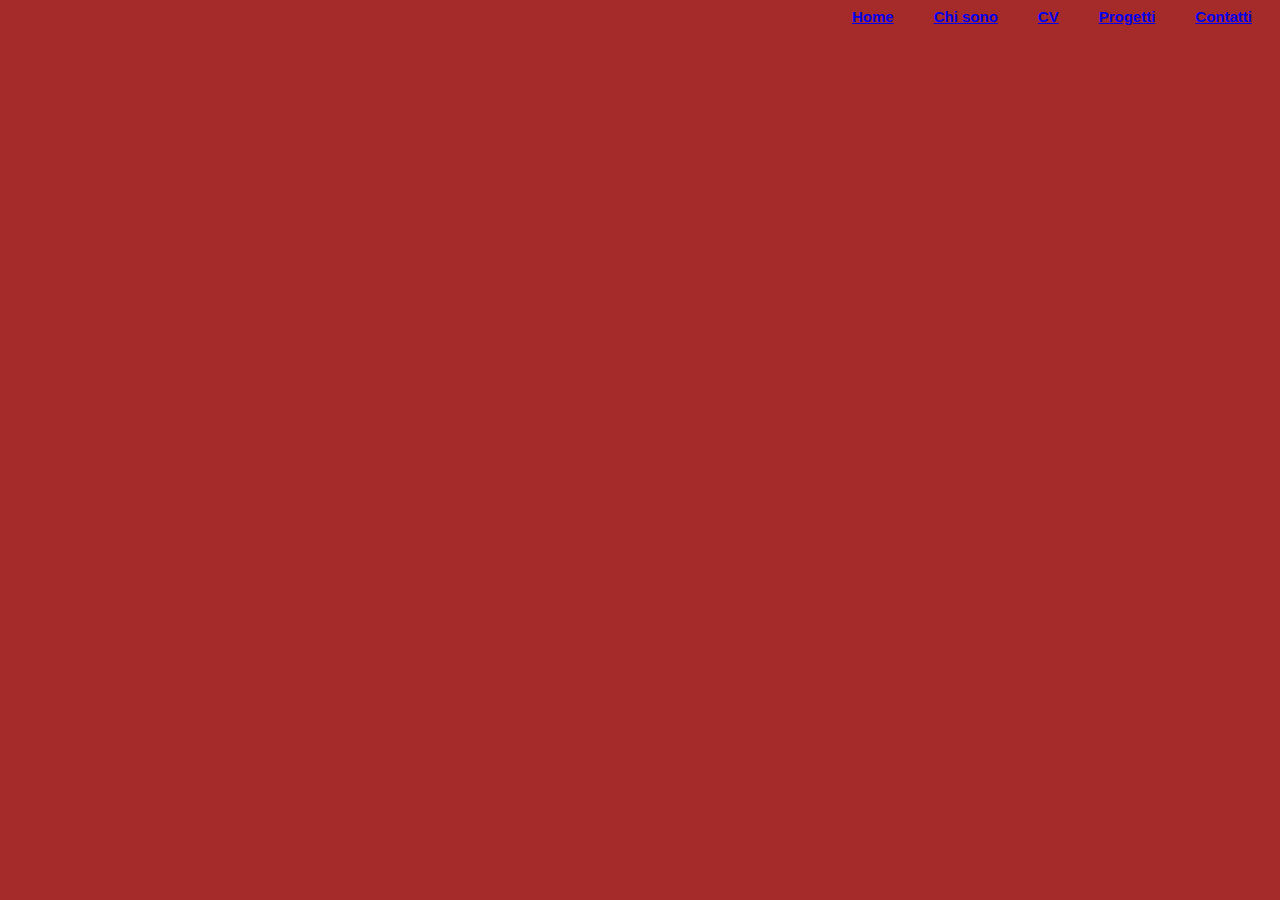
==== chisono.html @ 715afe1f "creazione file html e css" ====
<!DOCTYPE html>
<html lang="en">
<head>
    <meta charset="UTF-8">
    <meta name="viewport" content="width=device-width, initial-scale=1.0">
    <link rel="stylesheet" href="/assets/css/chisono.css">
    <title>Chi sono</title>
</head>
<body>
    <div class="navbar">
        <div class="informazioni">
            <div class="home"><a href="index.html">Home</a></div>
            <div class="chisono"><a href="chisono.html">Chi sono</a></div>
            <div class="CV"><a href="cv.html">CV</a></div>
            <div class="progetti"><a href="progetti.html">Progetti</a></div>
            <div class="contatti"><a href="contatti.html">Contatti</a></div>
        </div>
    </div>
</body>
</html>
---- assets/css/chisono.css ----
body{
    background-color: brown;
}

.navbar{
    display: flex;
    justify-content: right;
    font-family: Arial, Helvetica, sans-serif;
    font-size:15px;
    font-weight: bold;

}


.informazioni{
    color: blueviolet;
    display: flex;
    justify-content: right;
    margin-right: 20px;
    
}

.home, .chisono, .CV, .progetti{
    margin-right: 40px;
}
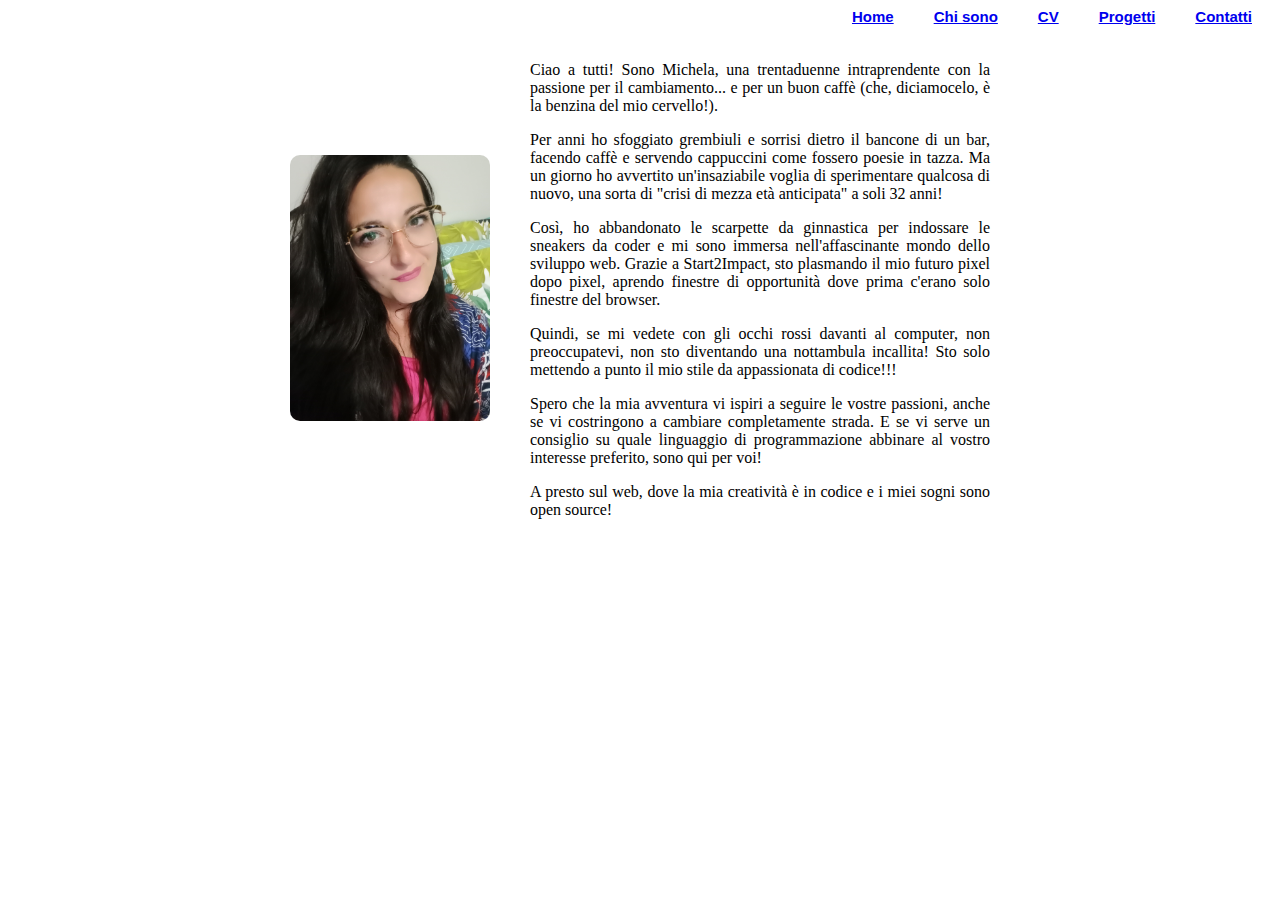
==== commit bba438e9: "aggiunta presentazione" ====
--- a/chisono.html
+++ b/chisono.html
@@ -16,5 +16,27 @@
             <div class="contatti"><a href="contatti.html">Contatti</a></div>
         </div>
     </div>
+
+    <main> 
+        <div class="contenitore-immagine">
+            <img class="immagine" src="/assets/img/michela.jpg">
+        </div>
+
+        <div class="aboutme">
+            <p>Ciao a tutti! Sono Michela, una trentaduenne intraprendente con la passione per il cambiamento... e per un buon caffè (che, diciamocelo, è la benzina del mio cervello!).</p>
+
+            <p>Per anni ho sfoggiato grembiuli e sorrisi dietro il bancone di un bar, facendo caffè e servendo cappuccini come fossero poesie in tazza. Ma un giorno ho avvertito un'insaziabile voglia di sperimentare qualcosa di nuovo, una sorta di "crisi di mezza età anticipata" a soli 32 anni!</p>
+
+            <p>Così, ho abbandonato le scarpette da ginnastica per indossare le sneakers da coder e mi sono immersa nell'affascinante mondo dello sviluppo web. Grazie a Start2Impact, sto plasmando il mio futuro pixel dopo pixel, aprendo finestre di opportunità dove prima c'erano solo finestre del browser.</p>
+
+            <p>Quindi, se mi vedete con gli occhi rossi davanti al computer, non preoccupatevi, non sto diventando una nottambula incallita! Sto solo mettendo a punto il mio stile da appassionata di codice!!!</p>
+
+            <p>Spero che la mia avventura vi ispiri a seguire le vostre passioni, anche se vi costringono a cambiare completamente strada. E se vi serve un consiglio su quale linguaggio di programmazione abbinare al vostro interesse preferito, sono qui per voi!</p>
+
+            <p>A presto sul web, dove la mia creatività è in codice e i miei sogni sono open source!</p>
+        </div>
+        
+        
+    </main>
 </body>
 </html>--- a/assets/css/chisono.css
+++ b/assets/css/chisono.css
@@ -1,5 +1,5 @@
 body{
-    background-color: brown;
+    background-color: white;
 }
 
 .navbar{
@@ -22,4 +22,29 @@
 
 .home, .chisono, .CV, .progetti{
     margin-right: 40px;
-}+}
+
+main{
+    display: flex;
+    align-items: center;
+    max-width: 700px;
+    margin: auto;
+    margin-top: 20px;
+}
+
+
+.immagine{
+    width: 200px;
+    margin-right: 20px;
+    border-radius: 10px;
+    margin-left: 0;
+}
+
+.aboutme{
+    text-align: justify;
+    margin-left: 20px;
+    
+}
+
+
+
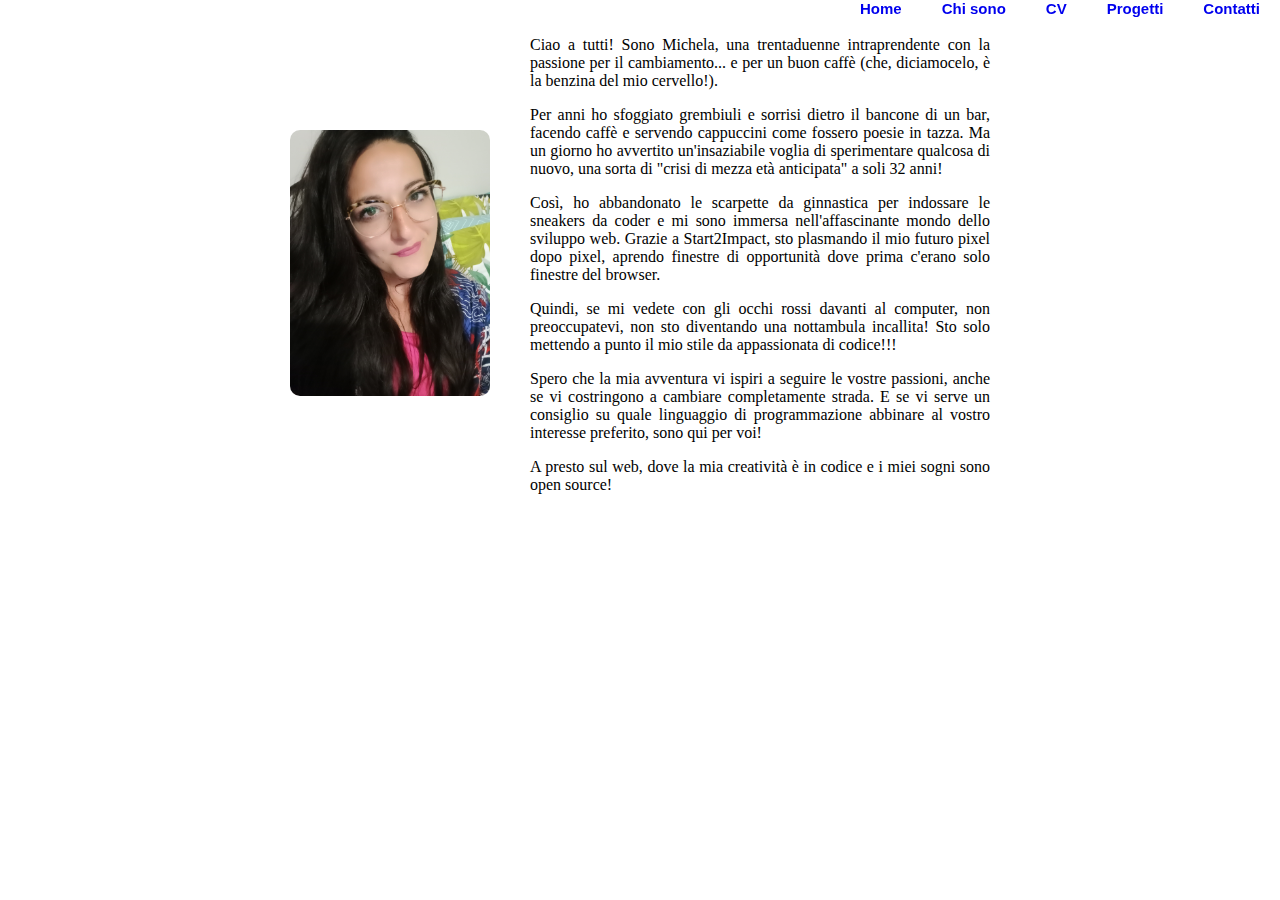
==== commit cf0bd572: "open graph" ====
--- a/chisono.html
+++ b/chisono.html
@@ -5,6 +5,15 @@
     <meta name="viewport" content="width=device-width, initial-scale=1.0">
     <link rel="stylesheet" href="/assets/css/chisono.css">
     <title>Chi sono</title>
+        <meta property="og:title" content="Chi sono" />
+        <meta property="og:type" content="profile" />
+        <meta property="og:url" content="https://www.MichelaBallone.it/chisono.html" />
+        <meta property="og:image" content="https://www.MichelaBallone.it/assets/img/michela.jpg" />
+
+        <meta property="og:profile:first_name" content="Michela" />
+        <meta property="og:profile:last_name" content="Ballone" />
+        <meta property="og:profile:username" content="MichelaBallone" />
+        <meta property="og:profile:gender" content="female" />
 </head>
 <body>
     <div class="navbar">
--- a/assets/css/chisono.css
+++ b/assets/css/chisono.css
@@ -1,5 +1,17 @@
 body{
     background-color: white;
+}
+
+a, a:visited, a:hover, a:active{
+    text-decoration: none;
+}
+
+main{
+    display: flex;
+    align-items: center;
+    max-width: 700px;
+    margin: auto;
+    margin-top: 20px;
 }
 
 .navbar{
@@ -8,6 +20,10 @@
     font-family: Arial, Helvetica, sans-serif;
     font-size:15px;
     font-weight: bold;
+    position: fixed;
+    top: 0;
+    right: 0;
+    left: 0;
 
 }
 
@@ -24,13 +40,6 @@
     margin-right: 40px;
 }
 
-main{
-    display: flex;
-    align-items: center;
-    max-width: 700px;
-    margin: auto;
-    margin-top: 20px;
-}
 
 
 .immagine{
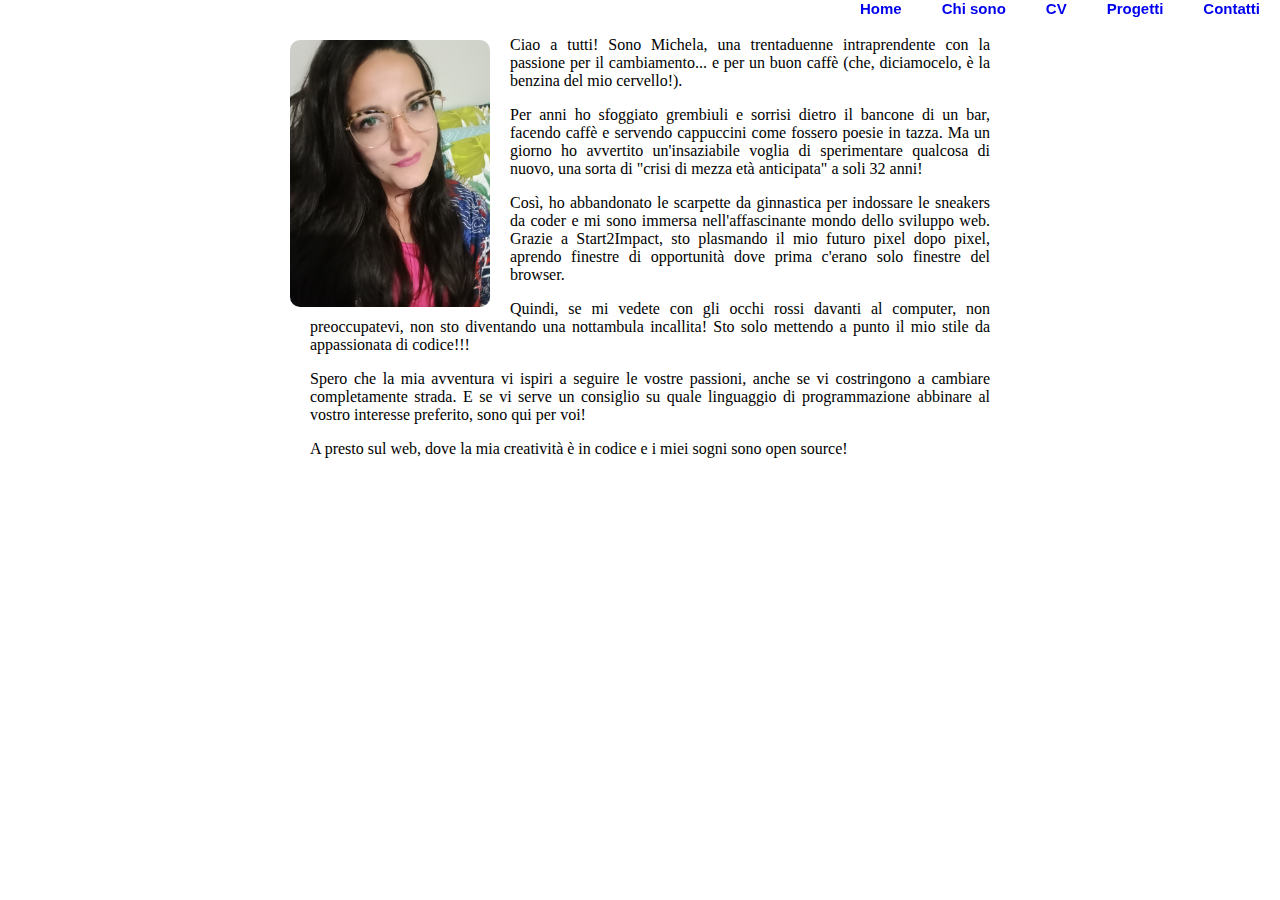
==== commit a10b4578: "telefono" ====
--- a/chisono.html
+++ b/chisono.html
@@ -29,9 +29,7 @@
     <main> 
         <div class="contenitore-immagine">
             <img class="immagine" src="/assets/img/michela.jpg">
-        </div>
-
-        <div class="aboutme">
+    
             <p>Ciao a tutti! Sono Michela, una trentaduenne intraprendente con la passione per il cambiamento... e per un buon caffè (che, diciamocelo, è la benzina del mio cervello!).</p>
 
             <p>Per anni ho sfoggiato grembiuli e sorrisi dietro il bancone di un bar, facendo caffè e servendo cappuccini come fossero poesie in tazza. Ma un giorno ho avvertito un'insaziabile voglia di sperimentare qualcosa di nuovo, una sorta di "crisi di mezza età anticipata" a soli 32 anni!</p>
--- a/assets/css/chisono.css
+++ b/assets/css/chisono.css
@@ -46,14 +46,41 @@
     width: 200px;
     margin-right: 20px;
     border-radius: 10px;
+    margin-top: 20px;
     margin-left: 0;
+    float: left;
 }
 
-.aboutme{
+p{
     text-align: justify;
     margin-left: 20px;
-    
 }
 
 
 
+@media screen and (max-width: 600px) {
+    main{
+        display: flex;
+        align-items: flex-start;
+        max-width: 700px;
+        margin: auto;
+        margin-top: 20px;
+    }
+
+    .immagine{
+        margin-top: 20px;
+        width: 50%;
+    }
+
+    .informazioni{
+        position: relative;
+        margin-left: 70px;
+    }
+
+    .navbar {
+        position: relative;
+        left:-21%;
+        justify-content:unset;
+    }
+
+}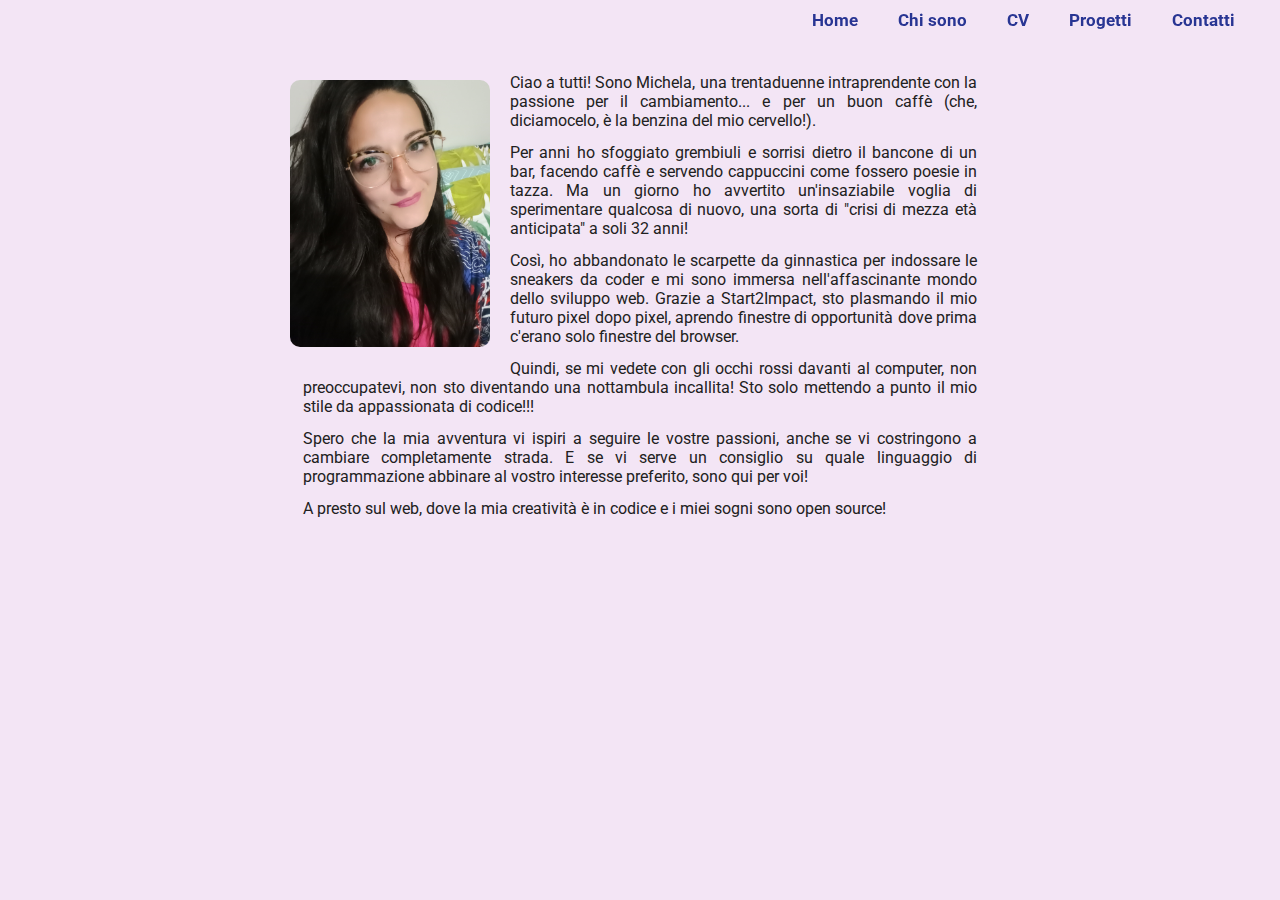
==== commit 12ddafd3: "palette finale" ====
--- a/chisono.html
+++ b/chisono.html
@@ -3,6 +3,9 @@
 <head>
     <meta charset="UTF-8">
     <meta name="viewport" content="width=device-width, initial-scale=1.0">
+    <link rel="preconnect" href="https://fonts.googleapis.com">
+    <link rel="preconnect" href="https://fonts.gstatic.com" crossorigin>
+    <link href="https://fonts.googleapis.com/css2?family=Roboto:ital,wght@0,100;0,300;0,400;0,500;0,700;0,900;1,100;1,300;1,400;1,500;1,700;1,900&display=swap" rel="stylesheet">
     <link rel="stylesheet" href="/assets/css/chisono.css">
     <title>Chi sono</title>
         <meta property="og:title" content="Chi sono" />
--- a/assets/css/chisono.css
+++ b/assets/css/chisono.css
@@ -1,9 +1,5 @@
 body{
-    background-color: white;
-}
-
-a, a:visited, a:hover, a:active{
-    text-decoration: none;
+   background-color: #F3E5F5;
 }
 
 main{
@@ -14,22 +10,32 @@
     margin-top: 20px;
 }
 
+a, a:visited, a:active{
+    text-decoration: none;
+    color: #283593;
+}
+
+a:hover{
+    color: #F5C000;
+}
+
+
 .navbar{
     display: flex;
     justify-content: right;
-    font-family: Arial, Helvetica, sans-serif;
-    font-size:15px;
-    font-weight: bold;
+    font-family: "Roboto";
+    font-size:17px;
+    font-weight: bold ;
     position: fixed;
     top: 0;
     right: 0;
     left: 0;
-
+    margin-top: 10px;
+    margin-right: 25px;
 }
 
 
 .informazioni{
-    color: blueviolet;
     display: flex;
     justify-content: right;
     margin-right: 20px;
@@ -40,20 +46,28 @@
     margin-right: 40px;
 }
 
+.contenitore-immagine{
+    margin-top: 40px;
+}
 
 
 .immagine{
     width: 200px;
+    margin-top: 20px;
     margin-right: 20px;
+    margin-bottom: 20px;
     border-radius: 10px;
-    margin-top: 20px;
     margin-left: 0;
     float: left;
 }
 
 p{
+    color: #212121;
+    font-family: "Roboto";
     text-align: justify;
-    margin-left: 20px;
+    margin-top: 50px;
+    margin: 13px;
+
 }
 
 
@@ -67,6 +81,10 @@
         margin-top: 20px;
     }
 
+    .contenitore-immagine{
+        max-width: 90%;
+    }
+
     .immagine{
         margin-top: 20px;
         width: 50%;
@@ -78,9 +96,10 @@
     }
 
     .navbar {
-        position: relative;
-        left:-21%;
-        justify-content:unset;
+        max-width: 80%;
     }
 
+    .home, .chisono, .CV, .progetti, .contatti {
+        margin-right:10px;
+    }
 }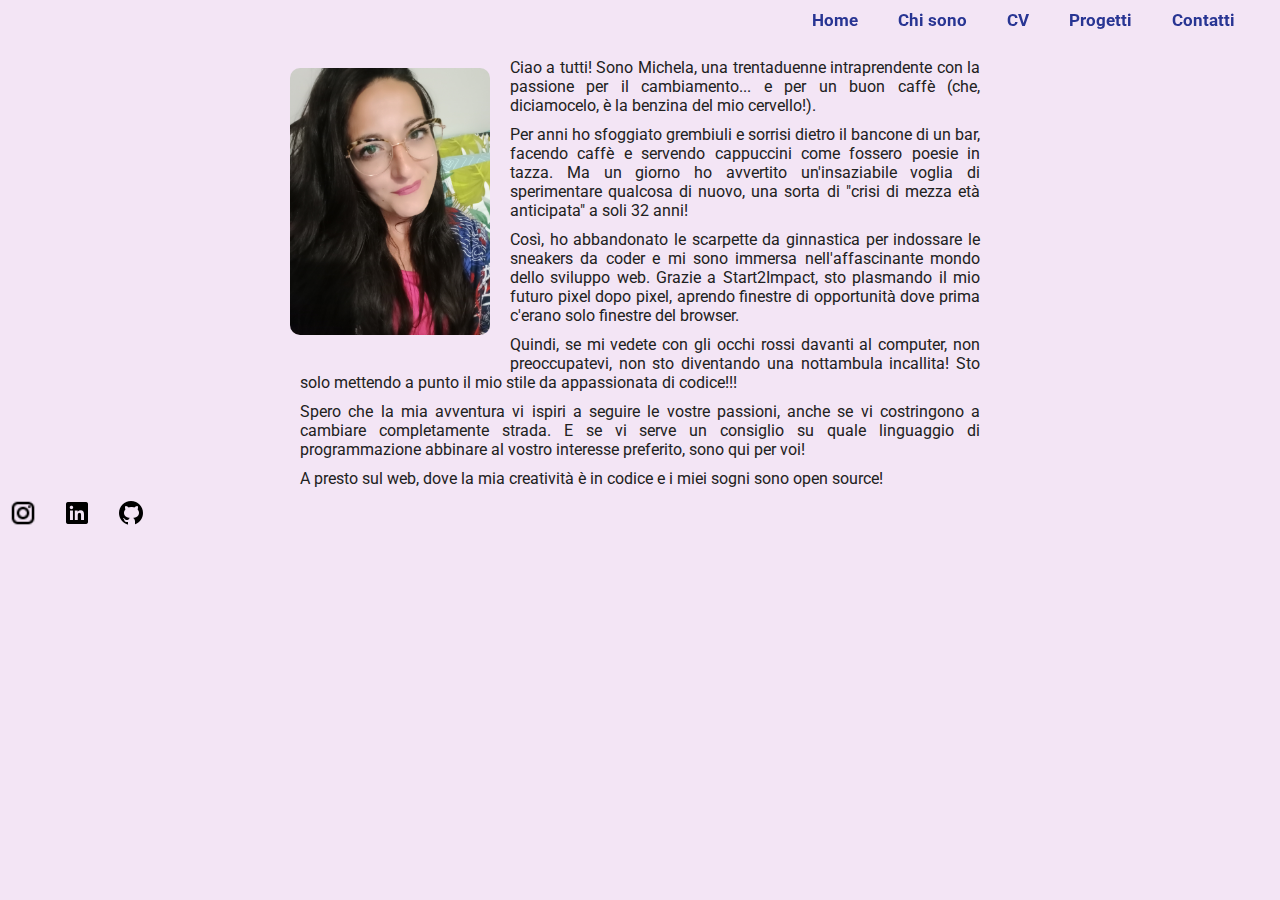
==== commit 761ce779: "icone" ====
--- a/chisono.html
+++ b/chisono.html
@@ -48,5 +48,11 @@
         
         
     </main>
+
+    <div class="icone-social">
+        <a href="https://www.instagram.com/ballonemichela/"><img class="social" src="/assets/img/iconainstagram.png" alt="Instagram"></a>
+        <a href="https://www.linkedin.com/in/michela-ballone-118220221/"><img class="social" src="/assets/img/iconalinkedin.png" alt="Linkedin"></a>
+        <a href="https://github.com/micela91"><img class="social" src="/assets/img/iconagithub.png" alt="Github"></a>
+    </div>
 </body>
 </html>--- a/assets/css/chisono.css
+++ b/assets/css/chisono.css
@@ -7,7 +7,6 @@
     align-items: center;
     max-width: 700px;
     margin: auto;
-    margin-top: 20px;
 }
 
 a, a:visited, a:active{
@@ -50,6 +49,11 @@
     margin-top: 40px;
 }
 
+.social{
+    width: 30px;
+    margin-right: 20px;
+}
+
 
 .immagine{
     width: 200px;
@@ -66,7 +70,7 @@
     font-family: "Roboto";
     text-align: justify;
     margin-top: 50px;
-    margin: 13px;
+    margin: 10px;
 
 }
 
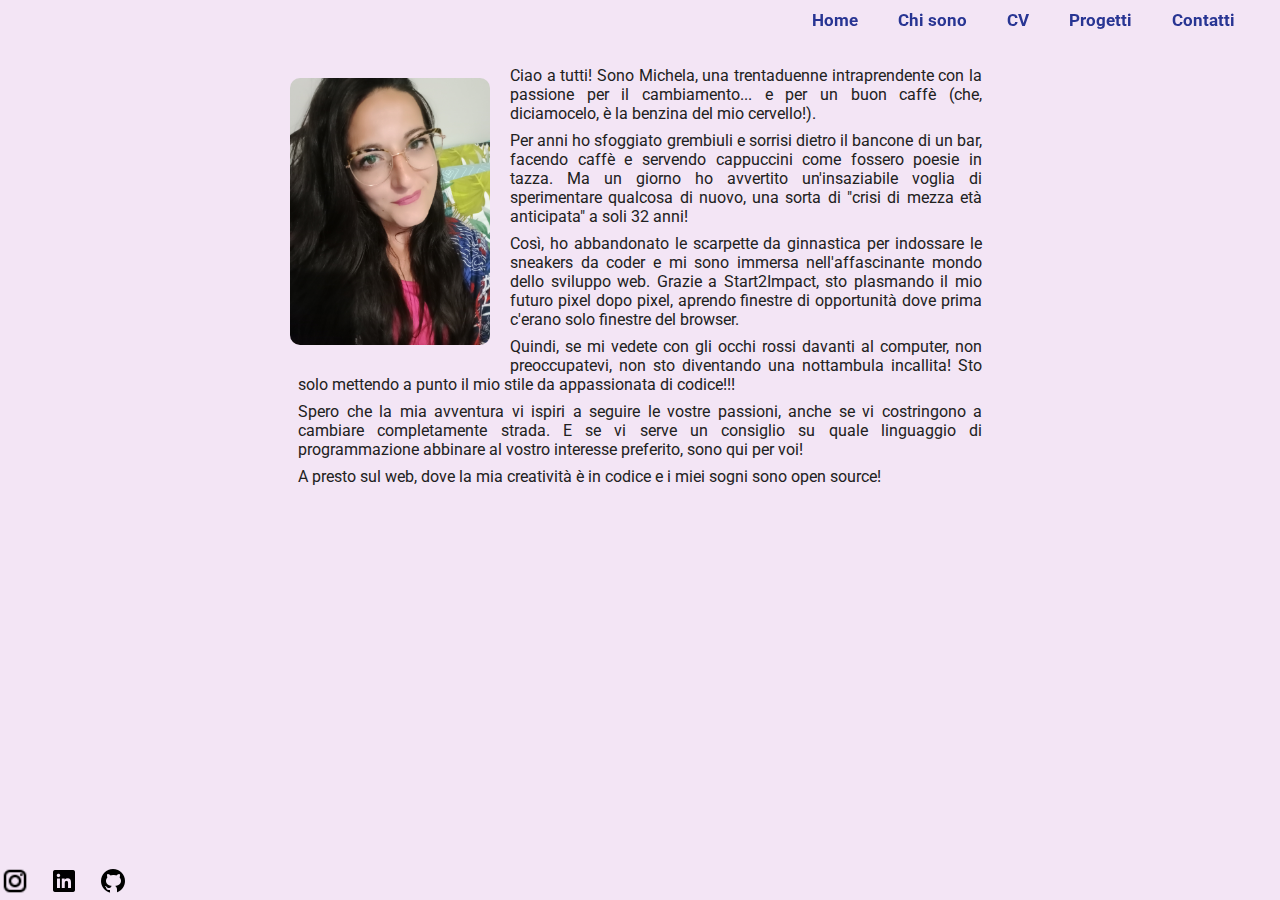
==== commit 97442899: "modifiche finali" ====
--- a/chisono.html
+++ b/chisono.html
@@ -1,58 +1,56 @@
 <!DOCTYPE html>
 <html lang="en">
-<head>
-    <meta charset="UTF-8">
-    <meta name="viewport" content="width=device-width, initial-scale=1.0">
-    <link rel="preconnect" href="https://fonts.googleapis.com">
-    <link rel="preconnect" href="https://fonts.gstatic.com" crossorigin>
-    <link href="https://fonts.googleapis.com/css2?family=Roboto:ital,wght@0,100;0,300;0,400;0,500;0,700;0,900;1,100;1,300;1,400;1,500;1,700;1,900&display=swap" rel="stylesheet">
-    <link rel="stylesheet" href="/assets/css/chisono.css">
-    <title>Chi sono</title>
-        <meta property="og:title" content="Chi sono" />
-        <meta property="og:type" content="profile" />
-        <meta property="og:url" content="https://www.MichelaBallone.it/chisono.html" />
-        <meta property="og:image" content="https://www.MichelaBallone.it/assets/img/michela.jpg" />
+    <head>
+        <meta charset="UTF-8">
+        <meta name="viewport" content="width=device-width, initial-scale=1.0">
+        <link rel="preconnect" href="https://fonts.googleapis.com">
+        <link rel="preconnect" href="https://fonts.gstatic.com" crossorigin>
+        <link href="https://fonts.googleapis.com/css2?family=Roboto:ital,wght@0,100;0,300;0,400;0,500;0,700;0,900;1,100;1,300;1,400;1,500;1,700;1,900&display=swap" rel="stylesheet">
+        <link rel="stylesheet" href="/assets/css/chisono.css">
+        <title>Chi sono</title>
+            <meta property="og:title" content="Chi sono" />
+            <meta property="og:type" content="profile" />
+            <meta property="og:url" content="https://www.MichelaBallone.it/chisono.html" />
+            <meta property="og:image" content="https://www.MichelaBallone.it/assets/img/michela.jpg" />
 
-        <meta property="og:profile:first_name" content="Michela" />
-        <meta property="og:profile:last_name" content="Ballone" />
-        <meta property="og:profile:username" content="MichelaBallone" />
-        <meta property="og:profile:gender" content="female" />
-</head>
-<body>
-    <div class="navbar">
-        <div class="informazioni">
-            <div class="home"><a href="index.html">Home</a></div>
-            <div class="chisono"><a href="chisono.html">Chi sono</a></div>
-            <div class="CV"><a href="cv.html">CV</a></div>
-            <div class="progetti"><a href="progetti.html">Progetti</a></div>
-            <div class="contatti"><a href="contatti.html">Contatti</a></div>
+            <meta property="og:profile:first_name" content="Michela" />
+            <meta property="og:profile:last_name" content="Ballone" />
+            <meta property="og:profile:username" content="MichelaBallone" />
+            <meta property="og:profile:gender" content="female" />
+    </head>
+    <body>
+        <div class="navbar">
+            <div class="informazioni">
+                <div class="home"><a href="index.html">Home</a></div>
+                <div class="chisono"><a href="chisono.html">Chi sono</a></div>
+                <div class="CV"><a href="cv.html">CV</a></div>
+                <div class="progetti"><a href="progetti.html">Progetti</a></div>
+                <div class="contatti"><a href="contatti.html">Contatti</a></div>
+            </div>
         </div>
-    </div>
 
-    <main> 
-        <div class="contenitore-immagine">
-            <img class="immagine" src="/assets/img/michela.jpg">
-    
-            <p>Ciao a tutti! Sono Michela, una trentaduenne intraprendente con la passione per il cambiamento... e per un buon caffè (che, diciamocelo, è la benzina del mio cervello!).</p>
+        <main> 
+            <div class="contenitore-immagine">
+                <img class="immagine" src="/assets/img/michela.jpg">
+        
+                <p>Ciao a tutti! Sono Michela, una trentaduenne intraprendente con la passione per il cambiamento... e per un buon caffè (che, diciamocelo, è la benzina del mio cervello!).</p>
 
-            <p>Per anni ho sfoggiato grembiuli e sorrisi dietro il bancone di un bar, facendo caffè e servendo cappuccini come fossero poesie in tazza. Ma un giorno ho avvertito un'insaziabile voglia di sperimentare qualcosa di nuovo, una sorta di "crisi di mezza età anticipata" a soli 32 anni!</p>
+                <p>Per anni ho sfoggiato grembiuli e sorrisi dietro il bancone di un bar, facendo caffè e servendo cappuccini come fossero poesie in tazza. Ma un giorno ho avvertito un'insaziabile voglia di sperimentare qualcosa di nuovo, una sorta di "crisi di mezza età anticipata" a soli 32 anni!</p>
 
-            <p>Così, ho abbandonato le scarpette da ginnastica per indossare le sneakers da coder e mi sono immersa nell'affascinante mondo dello sviluppo web. Grazie a Start2Impact, sto plasmando il mio futuro pixel dopo pixel, aprendo finestre di opportunità dove prima c'erano solo finestre del browser.</p>
+                <p>Così, ho abbandonato le scarpette da ginnastica per indossare le sneakers da coder e mi sono immersa nell'affascinante mondo dello sviluppo web. Grazie a Start2Impact, sto plasmando il mio futuro pixel dopo pixel, aprendo finestre di opportunità dove prima c'erano solo finestre del browser.</p>
 
-            <p>Quindi, se mi vedete con gli occhi rossi davanti al computer, non preoccupatevi, non sto diventando una nottambula incallita! Sto solo mettendo a punto il mio stile da appassionata di codice!!!</p>
+                <p>Quindi, se mi vedete con gli occhi rossi davanti al computer, non preoccupatevi, non sto diventando una nottambula incallita! Sto solo mettendo a punto il mio stile da appassionata di codice!!!</p>
 
-            <p>Spero che la mia avventura vi ispiri a seguire le vostre passioni, anche se vi costringono a cambiare completamente strada. E se vi serve un consiglio su quale linguaggio di programmazione abbinare al vostro interesse preferito, sono qui per voi!</p>
+                <p>Spero che la mia avventura vi ispiri a seguire le vostre passioni, anche se vi costringono a cambiare completamente strada. E se vi serve un consiglio su quale linguaggio di programmazione abbinare al vostro interesse preferito, sono qui per voi!</p>
 
-            <p>A presto sul web, dove la mia creatività è in codice e i miei sogni sono open source!</p>
+                <p>A presto sul web, dove la mia creatività è in codice e i miei sogni sono open source!</p>
+            </div>
+        </main>
+
+        <div class="icone-social">
+            <a href="https://www.instagram.com/ballonemichela/"><img class="social" src="/assets/img/iconainstagram.png" alt="Instagram"></a>
+            <a href="https://www.linkedin.com/in/michela-ballone-118220221/"><img class="social" src="/assets/img/iconalinkedin.png" alt="Linkedin"></a>
+            <a href="https://github.com/micela91"><img class="social" src="/assets/img/iconagithub.png" alt="Github"></a>
         </div>
-        
-        
-    </main>
-
-    <div class="icone-social">
-        <a href="https://www.instagram.com/ballonemichela/"><img class="social" src="/assets/img/iconainstagram.png" alt="Instagram"></a>
-        <a href="https://www.linkedin.com/in/michela-ballone-118220221/"><img class="social" src="/assets/img/iconalinkedin.png" alt="Linkedin"></a>
-        <a href="https://github.com/micela91"><img class="social" src="/assets/img/iconagithub.png" alt="Github"></a>
-    </div>
-</body>
+    </body>
 </html>--- a/assets/css/chisono.css
+++ b/assets/css/chisono.css
@@ -1,25 +1,26 @@
-body{
+body {
    background-color: #F3E5F5;
 }
 
-main{
+main {
     display: flex;
     align-items: center;
+    text-align: justify;
     max-width: 700px;
     margin: auto;
 }
 
-a, a:visited, a:active{
+a, a:visited, a:active {
     text-decoration: none;
     color: #283593;
 }
 
-a:hover{
+a:hover {
     color: #F5C000;
 }
 
 
-.navbar{
+.navbar {
     display: flex;
     justify-content: right;
     font-family: "Roboto";
@@ -34,28 +35,33 @@
 }
 
 
-.informazioni{
+.informazioni {
     display: flex;
     justify-content: right;
     margin-right: 20px;
-    
 }
 
-.home, .chisono, .CV, .progetti{
+.home, .chisono, .CV, .progetti {
     margin-right: 40px;
 }
 
-.contenitore-immagine{
-    margin-top: 40px;
+.contenitore-immagine {
+    margin-top: 50px;
 }
 
-.social{
+.icone-social {
+    position: fixed;
+    bottom: 0;
+    left: 0;
+}
+
+.social {
     width: 30px;
-    margin-right: 20px;
+    margin-right: 15px;
 }
 
 
-.immagine{
+.immagine {
     width: 200px;
     margin-top: 20px;
     margin-right: 20px;
@@ -65,42 +71,41 @@
     float: left;
 }
 
-p{
+p {
     color: #212121;
     font-family: "Roboto";
     text-align: justify;
-    margin-top: 50px;
-    margin: 10px;
-
+    margin-top: 35px;
+    margin: 8px;
 }
 
 
-
 @media screen and (max-width: 600px) {
-    main{
+    main {
         display: flex;
         align-items: flex-start;
         max-width: 700px;
         margin: auto;
-        margin-top: 20px;
+        margin-top: 10px;
     }
 
-    .contenitore-immagine{
+    .contenitore-immagine {
         max-width: 90%;
+        margin-left: 25px;
     }
 
-    .immagine{
+    .immagine {
         margin-top: 20px;
-        width: 50%;
+        width: 40%;
     }
 
-    .informazioni{
-        position: relative;
-        margin-left: 70px;
+    .informazioni {
+        position: relativ;
     }
 
     .navbar {
         max-width: 80%;
+        margin-left: 50px;
     }
 
     .home, .chisono, .CV, .progetti, .contatti {
